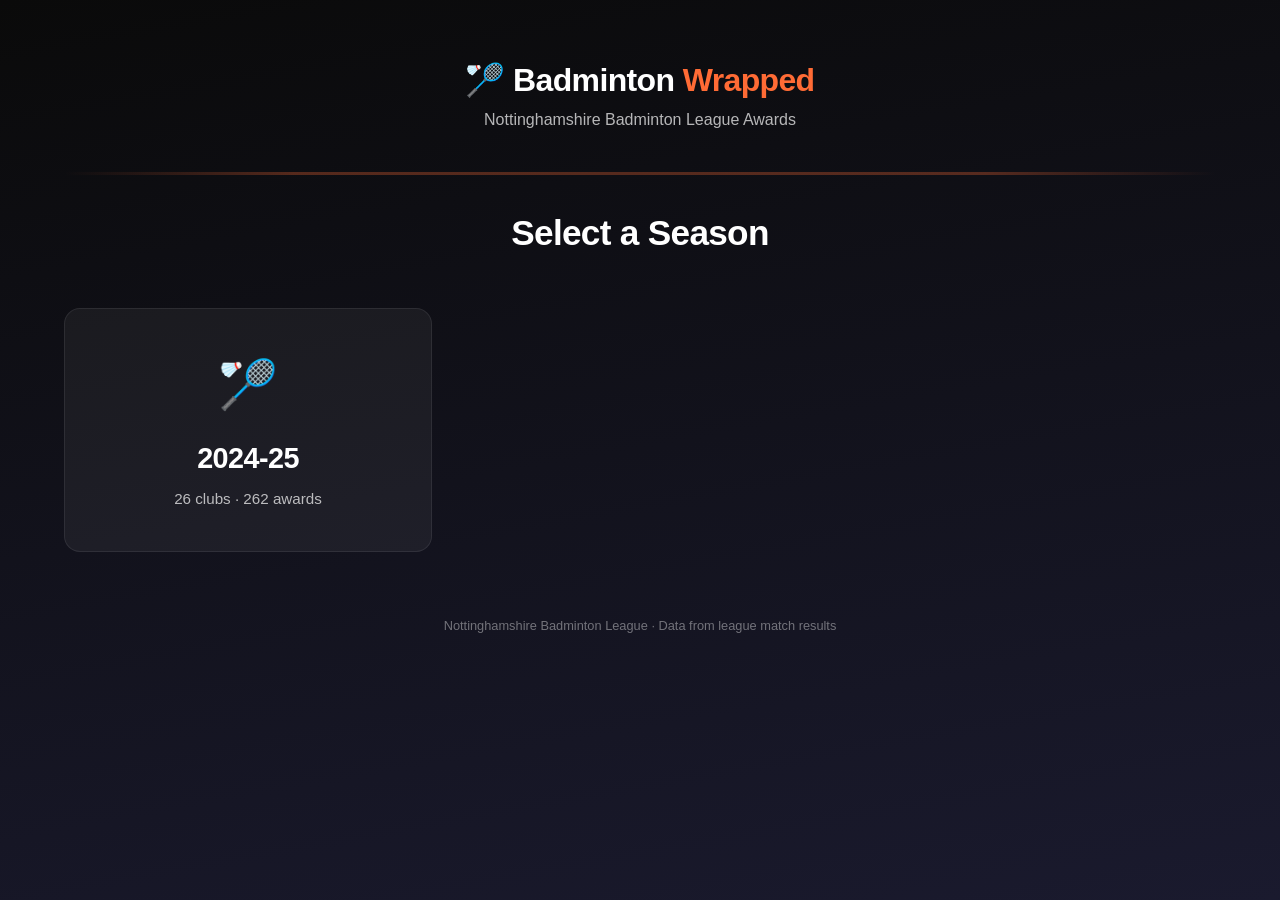
==== docs/index.html @ e2f18467 "create website for awards" ====
<!DOCTYPE html>
<html lang="en">
<head>
    <meta charset="UTF-8">
    <meta name="viewport" content="width=device-width, initial-scale=1.0">
    <title>Badminton Wrapped</title>
    <link rel="stylesheet" href="css/style.css">
    <link rel="icon" href="data:image/svg+xml,<svg xmlns='http://www.w3.org/2000/svg' viewBox='0 0 100 100'><text y='.9em' font-size='90'>🏸</text></svg>">
</head>
<body>
    <div id="app">
        <div class="loading">
            <div class="loading-shuttle">🏸</div>
            <p>Loading awards...</p>
        </div>
    </div>

    <script src="js/awards-config.js"></script>
    <script src="js/app.js"></script>
</body>
</html>
---- docs/css/style.css ----
/* ========================================
   Badminton Wrapped - Awards Website
   Dark gradient + neon orange theme
   ======================================== */

/* --- Reset & Base --- */
*, *::before, *::after {
    box-sizing: border-box;
    margin: 0;
    padding: 0;
}

:root {
    --bg-start: #0a0a0a;
    --bg-end: #1a1a2e;
    --accent: #FF6B35;
    --accent-glow: rgba(255, 107, 53, 0.3);
    --accent-dim: rgba(255, 107, 53, 0.15);
    --text-primary: #FFFFFF;
    --text-secondary: rgba(255, 255, 255, 0.7);
    --text-muted: rgba(255, 255, 255, 0.4);
    --card-bg: rgba(255, 255, 255, 0.05);
    --card-border: rgba(255, 255, 255, 0.08);
    --card-hover: rgba(255, 255, 255, 0.1);
    --radius: 12px;
    --radius-lg: 16px;
}

html {
    font-size: 16px;
    -webkit-font-smoothing: antialiased;
    -moz-osx-font-smoothing: grayscale;
}

body {
    font-family: -apple-system, BlinkMacSystemFont, 'Segoe UI', Roboto, Oxygen, Ubuntu, sans-serif;
    background: linear-gradient(170deg, var(--bg-start) 0%, var(--bg-end) 100%);
    color: var(--text-primary);
    min-height: 100vh;
    line-height: 1.5;
}

#app {
    max-width: 1200px;
    margin: 0 auto;
    padding: 1.5rem;
    min-height: 100vh;
}

a {
    color: var(--accent);
    text-decoration: none;
}

a:hover {
    text-decoration: underline;
}

/* --- Loading --- */
.loading {
    display: flex;
    flex-direction: column;
    align-items: center;
    justify-content: center;
    min-height: 80vh;
    gap: 1rem;
}

.loading-shuttle {
    font-size: 3rem;
    animation: bounce 1s ease-in-out infinite;
}

@keyframes bounce {
    0%, 100% { transform: translateY(0); }
    50% { transform: translateY(-20px); }
}

.loading p {
    color: var(--text-secondary);
    font-size: 1.1rem;
}

/* --- Header / Brand --- */
.site-header {
    text-align: center;
    padding: 2rem 0 1rem;
}

.site-title {
    font-size: 2rem;
    font-weight: 800;
    letter-spacing: -0.02em;
}

.site-title .accent {
    color: var(--accent);
}

.site-subtitle {
    color: var(--text-secondary);
    font-size: 1rem;
    margin-top: 0.25rem;
}

/* --- Breadcrumbs --- */
.breadcrumbs {
    display: flex;
    align-items: center;
    gap: 0.5rem;
    padding: 1rem 0;
    font-size: 0.9rem;
    color: var(--text-muted);
    flex-wrap: wrap;
}

.breadcrumbs a {
    color: var(--text-secondary);
    transition: color 0.2s;
}

.breadcrumbs a:hover {
    color: var(--accent);
    text-decoration: none;
}

.breadcrumbs .separator {
    color: var(--text-muted);
    user-select: none;
}

.breadcrumbs .current {
    color: var(--text-primary);
    font-weight: 600;
}

/* --- Section Headers --- */
.section-header {
    text-align: center;
    margin: 2rem 0;
}

.section-header h2 {
    font-size: 2.2rem;
    font-weight: 800;
    letter-spacing: -0.02em;
    margin-bottom: 0.5rem;
}

.section-header .badge {
    display: inline-block;
    background: var(--accent-dim);
    color: var(--accent);
    padding: 0.3rem 0.8rem;
    border-radius: 999px;
    font-size: 0.85rem;
    font-weight: 600;
}

/* --- Grid Layouts --- */
.season-grid {
    display: grid;
    grid-template-columns: repeat(auto-fill, minmax(280px, 1fr));
    gap: 1.5rem;
    padding: 1rem 0;
    justify-items: center;
}

.club-grid {
    display: grid;
    grid-template-columns: repeat(auto-fill, minmax(250px, 1fr));
    gap: 1rem;
    padding: 1rem 0;
}

.award-grid {
    display: grid;
    grid-template-columns: repeat(auto-fill, minmax(320px, 1fr));
    gap: 1.25rem;
    padding: 1rem 0;
}

/* --- Season Cards --- */
.season-card {
    background: var(--card-bg);
    border: 1px solid var(--card-border);
    border-radius: var(--radius-lg);
    padding: 2.5rem 2rem;
    text-align: center;
    cursor: pointer;
    transition: all 0.3s ease;
    width: 100%;
    max-width: 400px;
    position: relative;
    overflow: hidden;
}

.season-card::before {
    content: '';
    position: absolute;
    top: 0;
    left: 0;
    right: 0;
    height: 3px;
    background: var(--accent);
    transform: scaleX(0);
    transition: transform 0.3s ease;
}

.season-card:hover {
    background: var(--card-hover);
    border-color: var(--accent);
    transform: translateY(-4px);
    box-shadow: 0 8px 30px var(--accent-glow);
}

.season-card:hover::before {
    transform: scaleX(1);
}

.season-card .season-icon {
    font-size: 3rem;
    margin-bottom: 1rem;
}

.season-card .season-name {
    font-size: 1.8rem;
    font-weight: 800;
    letter-spacing: -0.02em;
}

.season-card .season-meta {
    color: var(--text-secondary);
    margin-top: 0.5rem;
    font-size: 0.95rem;
}

/* --- Club Cards --- */
.club-card {
    background: var(--card-bg);
    border: 1px solid var(--card-border);
    border-radius: var(--radius);
    padding: 1.25rem 1.5rem;
    cursor: pointer;
    transition: all 0.25s ease;
    display: flex;
    align-items: center;
    gap: 1rem;
}

.club-card:hover {
    background: var(--card-hover);
    border-color: var(--accent);
    transform: translateY(-2px);
    box-shadow: 0 4px 20px rgba(0, 0, 0, 0.3);
}

.club-card .club-icon {
    font-size: 1.5rem;
    flex-shrink: 0;
}

.club-card .club-info {
    flex: 1;
    min-width: 0;
}

.club-card .club-name {
    font-size: 1.05rem;
    font-weight: 700;
    white-space: nowrap;
    overflow: hidden;
    text-overflow: ellipsis;
}

.club-card .club-meta {
    color: var(--text-secondary);
    font-size: 0.85rem;
}

.club-card .club-arrow {
    color: var(--text-muted);
    font-size: 1.2rem;
    transition: color 0.2s, transform 0.2s;
    flex-shrink: 0;
}

.club-card:hover .club-arrow {
    color: var(--accent);
    transform: translateX(3px);
}

/* --- Award Cards --- */
.award-card {
    background: var(--card-bg);
    border: 1px solid var(--card-border);
    border-radius: var(--radius-lg);
    overflow: hidden;
    transition: all 0.25s ease;
}

.award-card:hover {
    border-color: rgba(255, 255, 255, 0.15);
    box-shadow: 0 4px 20px rgba(0, 0, 0, 0.3);
}

.award-card-header {
    padding: 1.25rem 1.5rem;
    cursor: pointer;
    user-select: none;
}

.award-card-top {
    display: flex;
    align-items: flex-start;
    gap: 0.75rem;
    margin-bottom: 0.75rem;
}

.award-emoji {
    font-size: 2rem;
    line-height: 1;
    flex-shrink: 0;
}

.award-info {
    flex: 1;
    min-width: 0;
}

.award-type {
    font-size: 0.75rem;
    text-transform: uppercase;
    letter-spacing: 0.08em;
    color: var(--accent);
    font-weight: 700;
}

.award-title {
    font-size: 1.15rem;
    font-weight: 800;
    margin-top: 0.15rem;
    line-height: 1.2;
}

.award-player {
    display: flex;
    align-items: center;
    gap: 0.5rem;
    margin-top: 0.75rem;
}

.award-player-name {
    font-size: 1rem;
    color: var(--text-secondary);
    font-weight: 500;
}

.award-value-row {
    display: flex;
    align-items: baseline;
    gap: 0.5rem;
    margin-top: 0.75rem;
}

.award-value {
    font-size: 2.5rem;
    font-weight: 900;
    color: var(--accent);
    line-height: 1;
    letter-spacing: -0.02em;
}

.award-value-unit {
    font-size: 0.9rem;
    color: var(--text-muted);
    font-weight: 500;
}

.award-toggle {
    display: flex;
    align-items: center;
    justify-content: center;
    gap: 0.4rem;
    margin-top: 0.75rem;
    color: var(--text-muted);
    font-size: 0.8rem;
    transition: color 0.2s;
}

.award-card-header:hover .award-toggle {
    color: var(--text-secondary);
}

.award-toggle-icon {
    transition: transform 0.3s ease;
    display: inline-block;
}

.award-card.expanded .award-toggle-icon {
    transform: rotate(180deg);
}

/* --- Award Details (Expandable) --- */
.award-details {
    max-height: 0;
    overflow: hidden;
    transition: max-height 0.4s ease;
}

.award-card.expanded .award-details {
    max-height: 2000px;
}

.award-details-inner {
    padding: 0 1.5rem 1.25rem;
    border-top: 1px solid var(--card-border);
}

.award-description {
    color: var(--text-secondary);
    font-size: 0.85rem;
    padding: 0.75rem 0;
    font-style: italic;
}

.award-detail-list {
    list-style: none;
    display: flex;
    flex-direction: column;
    gap: 0.5rem;
    padding-top: 0.5rem;
}

.award-detail-item {
    font-size: 0.85rem;
    color: var(--text-secondary);
    padding: 0.5rem 0.75rem;
    background: rgba(255, 255, 255, 0.03);
    border-radius: 8px;
    border-left: 2px solid var(--accent-dim);
    line-height: 1.4;
}

.award-detail-item strong {
    color: var(--text-primary);
    font-weight: 600;
}

.show-more-btn {
    display: block;
    width: 100%;
    padding: 0.5rem;
    margin-top: 0.5rem;
    background: none;
    border: 1px solid var(--card-border);
    border-radius: 8px;
    color: var(--text-secondary);
    font-size: 0.8rem;
    cursor: pointer;
    transition: all 0.2s;
}

.show-more-btn:hover {
    border-color: var(--accent);
    color: var(--accent);
}

/* --- Empty State --- */
.empty-state {
    text-align: center;
    padding: 4rem 2rem;
    color: var(--text-secondary);
}

.empty-state .empty-icon {
    font-size: 3rem;
    margin-bottom: 1rem;
}

.empty-state p {
    font-size: 1.1rem;
}

/* --- Footer --- */
.site-footer {
    text-align: center;
    padding: 3rem 0 2rem;
    color: var(--text-muted);
    font-size: 0.8rem;
}

/* --- Net decoration --- */
.net-decoration {
    width: 100%;
    height: 3px;
    background: linear-gradient(
        90deg,
        transparent 0%,
        var(--accent) 20%,
        var(--accent) 80%,
        transparent 100%
    );
    opacity: 0.3;
    margin: 1.5rem 0;
}

/* --- Responsive --- */
@media (max-width: 768px) {
    #app {
        padding: 1rem;
    }

    .section-header h2 {
        font-size: 1.6rem;
    }

    .season-card {
        padding: 2rem 1.5rem;
    }

    .season-card .season-name {
        font-size: 1.4rem;
    }

    .award-grid {
        grid-template-columns: 1fr;
    }

    .club-grid {
        grid-template-columns: 1fr;
    }

    .award-value {
        font-size: 2rem;
    }
}

@media (min-width: 769px) and (max-width: 1024px) {
    .award-grid {
        grid-template-columns: repeat(2, 1fr);
    }
}

/* --- Transitions --- */
.fade-in {
    animation: fadeIn 0.3s ease;
}

@keyframes fadeIn {
    from { opacity: 0; transform: translateY(10px); }
    to { opacity: 1; transform: translateY(0); }
}
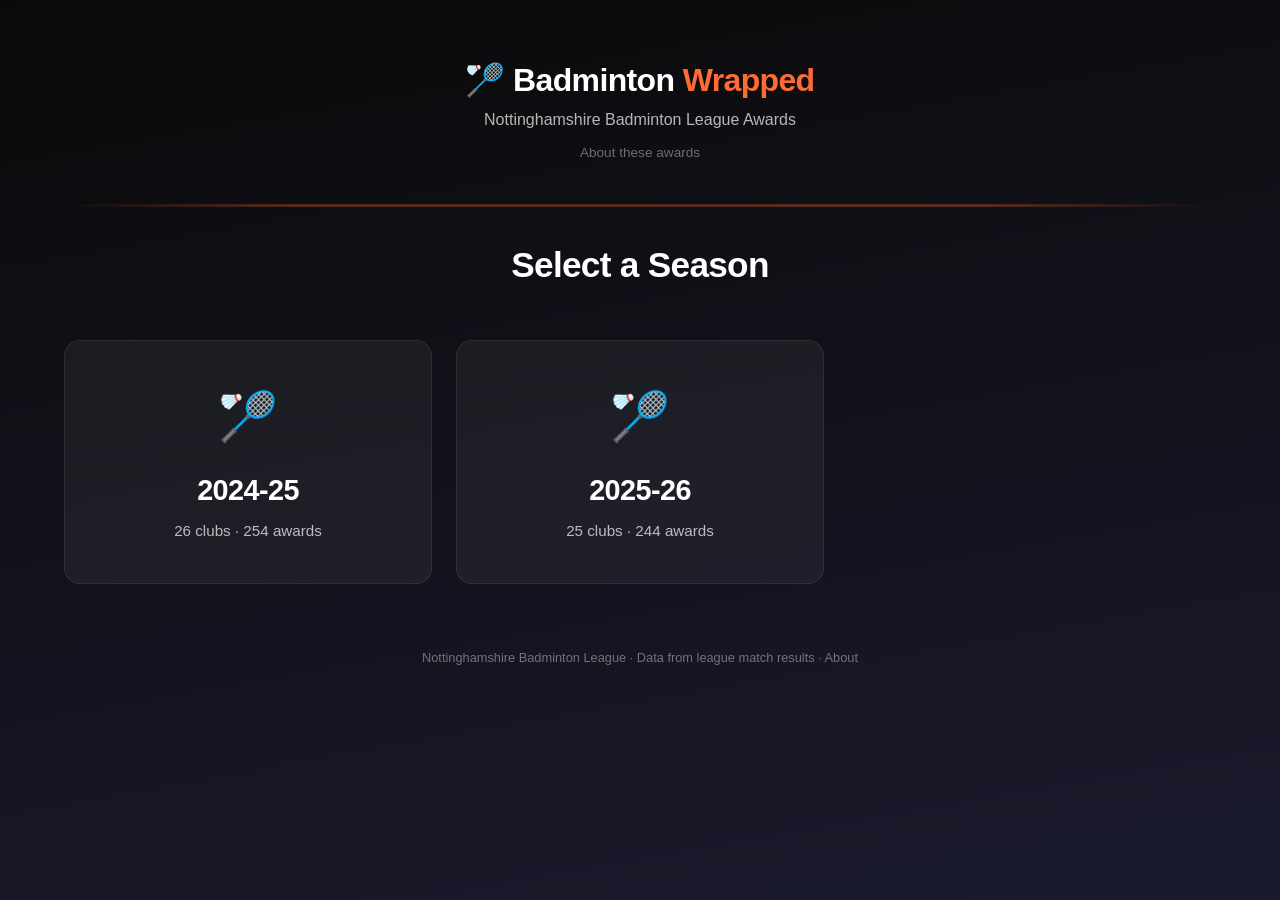
==== commit c9c74491: "fix duplicate awards" ====
--- a/docs/index.html
+++ b/docs/index.html
@@ -16,6 +16,7 @@
     </div>
 
     <script src="js/awards-config.js"></script>
+    <script src="data/inline-data.js"></script>
     <script src="js/app.js"></script>
 </body>
 </html>
--- a/docs/css/style.css
+++ b/docs/css/style.css
@@ -103,6 +103,21 @@
     margin-top: 0.25rem;
 }
 
+.site-nav {
+    margin-top: 0.5rem;
+}
+
+.site-nav a {
+    color: var(--text-muted);
+    font-size: 0.85rem;
+    transition: color 0.2s;
+}
+
+.site-nav a:hover {
+    color: var(--accent);
+    text-decoration: none;
+}
+
 /* --- Breadcrumbs --- */
 .breadcrumbs {
     display: flex;
@@ -490,6 +505,15 @@
     font-size: 0.8rem;
 }
 
+.site-footer a {
+    color: var(--text-muted);
+    transition: color 0.2s;
+}
+
+.site-footer a:hover {
+    color: var(--accent);
+}
+
 /* --- Net decoration --- */
 .net-decoration {
     width: 100%;
@@ -551,3 +575,113 @@
     from { opacity: 0; transform: translateY(10px); }
     to { opacity: 1; transform: translateY(0); }
 }
+
+/* --- About Page --- */
+.about-page {
+    max-width: 720px;
+    margin: 0 auto;
+    padding: 1rem 0 2rem;
+}
+
+.about-section {
+    margin-bottom: 2.5rem;
+}
+
+.about-section h2 {
+    font-size: 1.4rem;
+    font-weight: 800;
+    margin-bottom: 0.75rem;
+    color: var(--accent);
+}
+
+.about-section p {
+    color: var(--text-secondary);
+    font-size: 1rem;
+    line-height: 1.7;
+    margin-bottom: 0.75rem;
+}
+
+.about-section strong {
+    color: var(--text-primary);
+}
+
+.about-list {
+    list-style: none;
+    display: flex;
+    flex-direction: column;
+    gap: 0.6rem;
+    padding: 0.5rem 0;
+    margin-bottom: 0.75rem;
+}
+
+.about-list li {
+    color: var(--text-secondary);
+    font-size: 0.95rem;
+    line-height: 1.6;
+    padding: 0.6rem 0.9rem;
+    background: rgba(255, 255, 255, 0.03);
+    border-radius: 8px;
+    border-left: 2px solid var(--accent-dim);
+}
+
+.about-awards-grid {
+    display: flex;
+    flex-direction: column;
+    gap: 0.6rem;
+    padding: 0.5rem 0;
+}
+
+.about-award-item {
+    display: flex;
+    align-items: flex-start;
+    gap: 0.75rem;
+    padding: 0.6rem 0.9rem;
+    background: rgba(255, 255, 255, 0.03);
+    border-radius: 8px;
+}
+
+.about-award-emoji {
+    font-size: 1.4rem;
+    flex-shrink: 0;
+    line-height: 1.4;
+}
+
+.about-award-item strong {
+    color: var(--text-primary);
+    font-weight: 700;
+}
+
+.about-award-desc {
+    color: var(--text-secondary);
+    font-size: 0.9rem;
+}
+
+.about-cta {
+    text-align: center;
+    padding: 2rem 0 0;
+    border-top: 1px solid var(--card-border);
+}
+
+.about-cta p {
+    color: var(--text-primary);
+    font-size: 1.15rem;
+    font-weight: 600;
+}
+
+.about-back-link {
+    display: inline-block;
+    margin-top: 1rem;
+    padding: 0.6rem 1.5rem;
+    background: var(--accent-dim);
+    color: var(--accent);
+    border-radius: 999px;
+    font-weight: 600;
+    font-size: 0.95rem;
+    transition: all 0.2s;
+}
+
+.about-back-link:hover {
+    background: var(--accent);
+    color: var(--bg-start);
+    text-decoration: none;
+}
